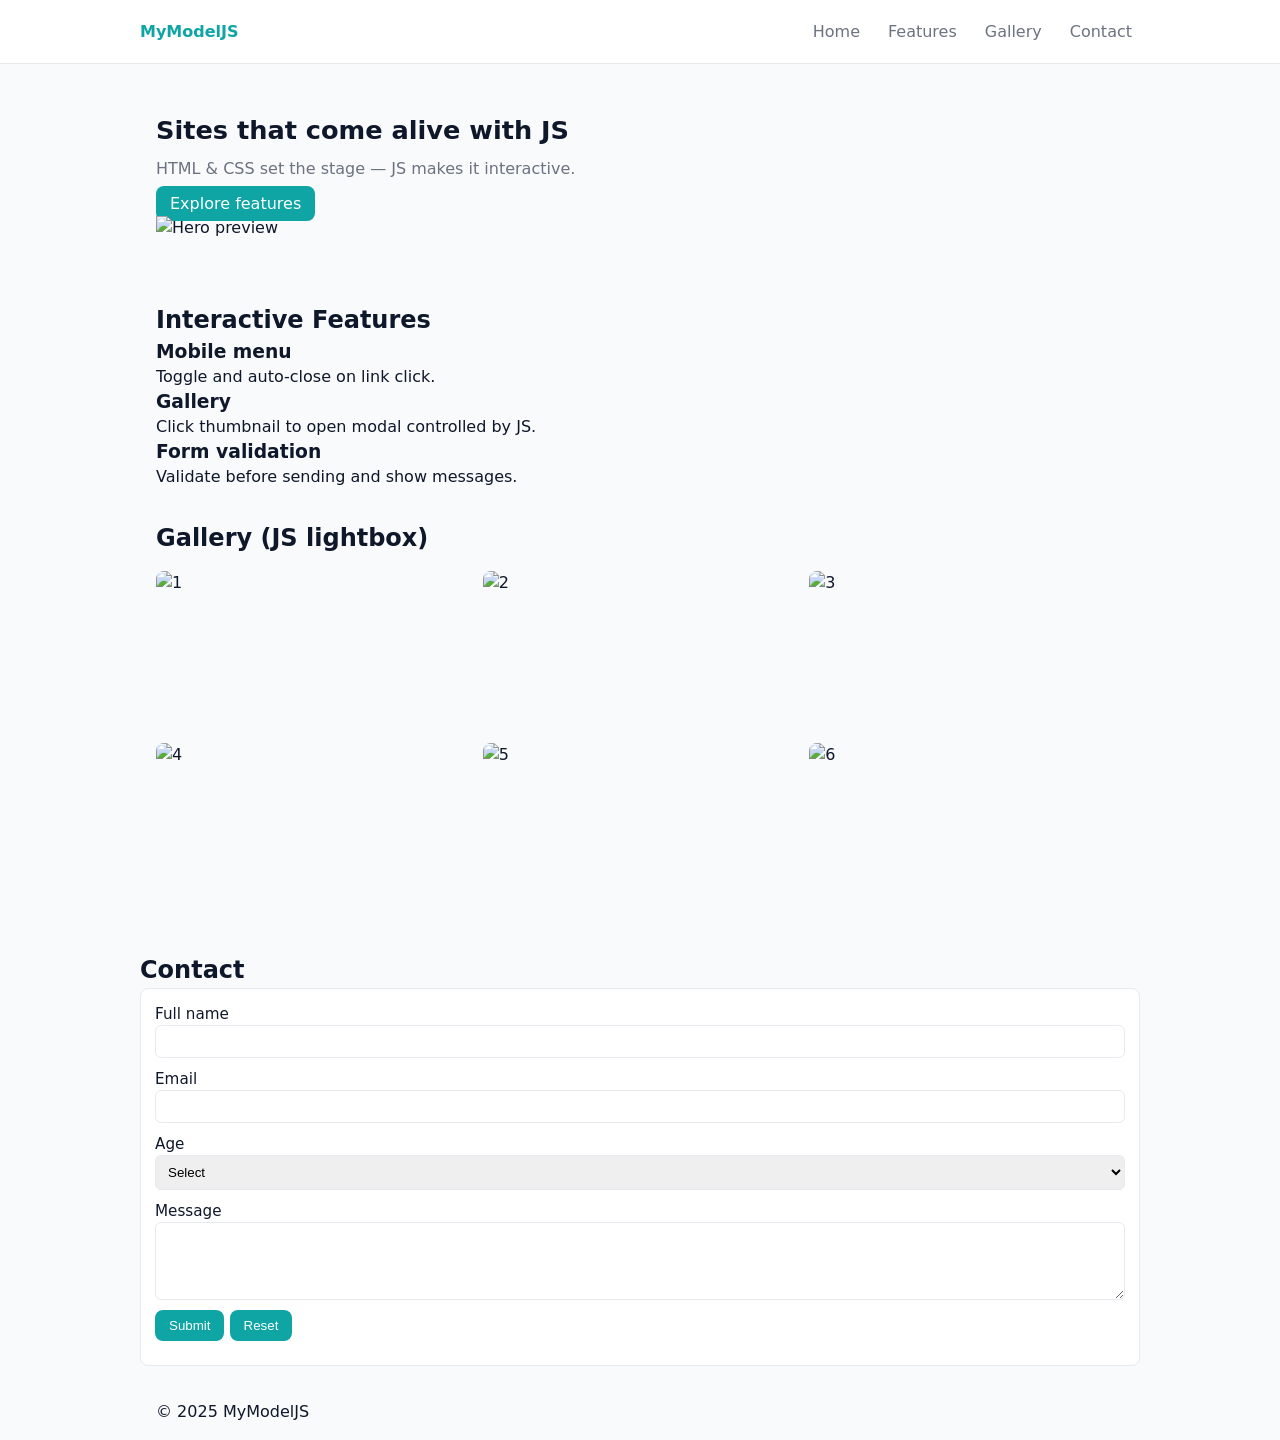
==== index.html @ 31914158 "Initial commit: Gpt-mini-web" ====
<!DOCTYPE html>
<html lang="en">
<head>
  <meta charset="utf-8" />
  <meta name="viewport" content="width=device-width,initial-scale=1" />
  <title>Mini Model Site — HTML CSS JS</title>
  <link rel="stylesheet" href="style.css" />
</head>
<body>
  <header class="site-header">
    <div class="container header-inner">
      <a href="#" class="logo">MyModelJS</a>

      <nav class="main-nav" id="mainNav">
        <a href="#home">Home</a>
        <a href="#features">Features</a>
        <a href="#gallery">Gallery</a>
        <a href="#contact">Contact</a>
      </nav>

      <button id="menuBtn" class="menu-icon" aria-expanded="false">☰</button>
    </div>
  </header>

  <main>
    <section id="home" class="hero">
      <div class="container hero-inner">
        <div class="hero-copy">
          <h1 id="heroTitle">Sites that come alive with JS</h1>
          <p class="lead">HTML & CSS set the stage — JS makes it interactive.</p>
          <a class="btn" href="#features">Explore features</a>
        </div>

        <div class="hero-media">
          <img src="https://via.placeholder.com/560x360?text=Hero+Image" alt="Hero preview" />
        </div>
      </div>
    </section>

    <section id="features" class="features container">
      <h2 class="section-title">Interactive Features</h2>
      <div class="cards" id="cards">
        <article class="card"> <h3>Mobile menu</h3><p>Toggle and auto-close on link click.</p></article>
        <article class="card"> <h3>Gallery</h3><p>Click thumbnail to open modal controlled by JS.</p></article>
        <article class="card"> <h3>Form validation</h3><p>Validate before sending and show messages.</p></article>
      </div>
    </section>

    <section id="gallery" class="gallery container">
      <h2 class="section-title">Gallery (JS lightbox)</h2>
      <div class="grid-gallery" id="gridGallery">
        <img data-full="https://via.placeholder.com/1000x700?text=1+large" src="https://via.placeholder.com/400x300?text=1" alt="1" class="thumb">
        <img data-full="https://via.placeholder.com/1000x700?text=2+large" src="https://via.placeholder.com/400x300?text=2" alt="2" class="thumb">
        <img data-full="https://via.placeholder.com/1000x700?text=3+large" src="https://via.placeholder.com/400x300?text=3" alt="3" class="thumb">
        <img data-full="https://via.placeholder.com/1000x700?text=4+large" src="https://via.placeholder.com/400x300?text=4" alt="4" class="thumb">
        <img data-full="https://via.placeholder.com/1000x700?text=5+large" src="https://via.placeholder.com/400x300?text=5" alt="5" class="thumb">
        <img data-full="https://via.placeholder.com/1000x700?text=6+large" src="https://via.placeholder.com/400x300?text=6" alt="6" class="thumb">
      </div>

      <!-- JS modal -->
      <div id="modal" class="modal" aria-hidden="true">
        <button id="modalClose" class="modal-close" aria-label="Close">✕</button>
        <img id="modalImg" src="" alt="Expanded image">
      </div>
    </section>

    <section id="contact" class="contact container">
      <h2>Contact</h2>

      <form id="contactForm" class="contact-form" action="#" method="post" novalidate>
        <label>Full name
          <input id="fullname" type="text" name="fullname" required />
        </label>

        <label>Email
          <input id="email" type="email" name="email" required />
        </label>

        <label>Age
          <select id="age" name="age" required>
            <option value="">Select</option>
            <option>10</option><option>11</option><option>12</option>
            <option>13</option><option>14</option><option>15</option>
            <option>16</option><option>17</option><option>18</option>
            <option>19</option><option>20</option>
          </select>
        </label>

        <label>Message
          <textarea id="message" name="message" rows="4"></textarea>
        </label>

        <div class="form-actions">
          <button type="submit" class="btn">Submit</button>
          <button type="reset" class="btn alt">Reset</button>
        </div>

        <p id="formMsg" class="form-msg" aria-live="polite"></p>
      </form>
    </section>
  </main>

  <footer class="site-footer container">
    <p>&copy; 2025 MyModelJS</p>
  </footer>

  <script src="script.js"></script>
</body>
</html>
---- style.css ----
:root{--accent:#0ea5a4;--muted:#6b7280;--bg:#f8fafc}
*{box-sizing:border-box;margin:0;padding:0}
body{font-family:system-ui,Arial;background:var(--bg);color:#0f172a;line-height:1.45}
.container{max-width:1000px;margin:0 auto;padding:16px}

/* header */
.site-header{background:#fff;border-bottom:1px solid #e6e9ee;position:sticky;top:0;z-index:50}
.header-inner{display:flex;align-items:center;gap:12px;padding:12px 0}
.logo{text-decoration:none;color:var(--accent);font-weight:700}
.main-nav{margin-left:auto;display:flex;gap:12px}
.main-nav a{text-decoration:none;color:var(--muted);padding:8px;border-radius:6px}
.menu-icon{display:none}

/* hero */
.hero{padding:32px 0}
.hero-copy h1{font-size:1.6rem;margin-bottom:8px}
.lead{color:var(--muted);margin-bottom:12px}
.btn{background:var(--accent);color:#fff;padding:8px 14px;border-radius:8px;text-decoration:none;border:none;cursor:pointer}

/* gallery */
.grid-gallery{display:grid;grid-template-columns:repeat(3,1fr);gap:12px;margin:16px 0}
.thumb{width:100%;height:160px;object-fit:cover;display:block;border-radius:8px;cursor:pointer}

/* modal */
.modal{display:none;position:fixed;inset:0;background:rgba(0,0,0,.7);align-items:center;justify-content:center;z-index:80;padding:20px}
.modal img{max-width:96%;max-height:90vh;border-radius:8px}
.modal-close{position:absolute;top:18px;right:18px;background:#fff;border:0;padding:6px 10px;border-radius:6px;cursor:pointer}

/* contact */
.contact{padding:18px 0}
.contact-form{background:#fff;padding:14px;border-radius:8px;border:1px solid #e6e9ee}
.contact-form label{display:flex;flex-direction:column;margin-bottom:10px;font-size:0.95rem}
.contact-form input,.contact-form textarea,.contact-form select{padding:8px;border:1px solid #e6e9ee;border-radius:6px}
.form-msg{margin-top:10px;color:green}

/* responsive */
@media(max-width:760px){
  .main-nav{display:none}
  .menu-icon{display:block;margin-left:auto}
  .grid-gallery{grid-template-columns:repeat(2,1fr)}
}
@media(max-width:420px){
  .grid-gallery{grid-template-columns:1fr}
}
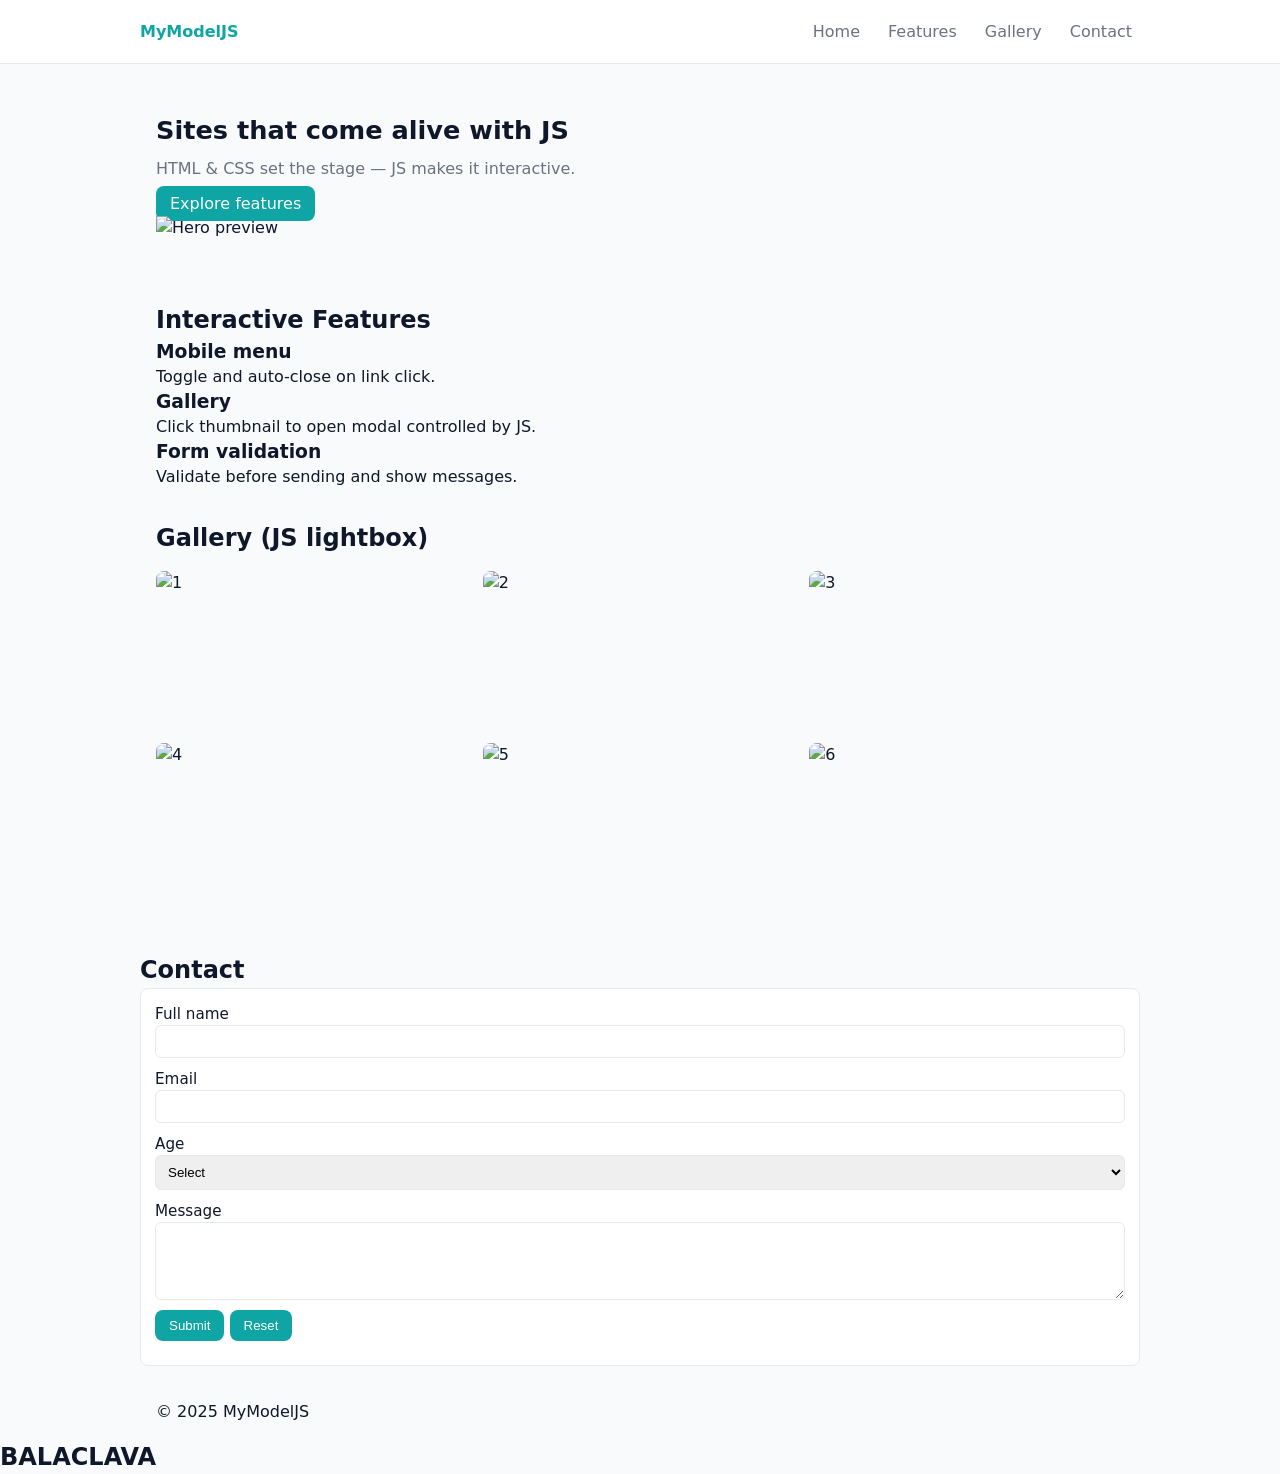
==== commit e0d39eed: "BALACLAVA" ====
--- a/index.html
+++ b/index.html
@@ -105,5 +105,6 @@
   </footer>
 
   <script src="script.js"></script>
+  <h2>BALACLAVA</h2>
 </body>
 </html>
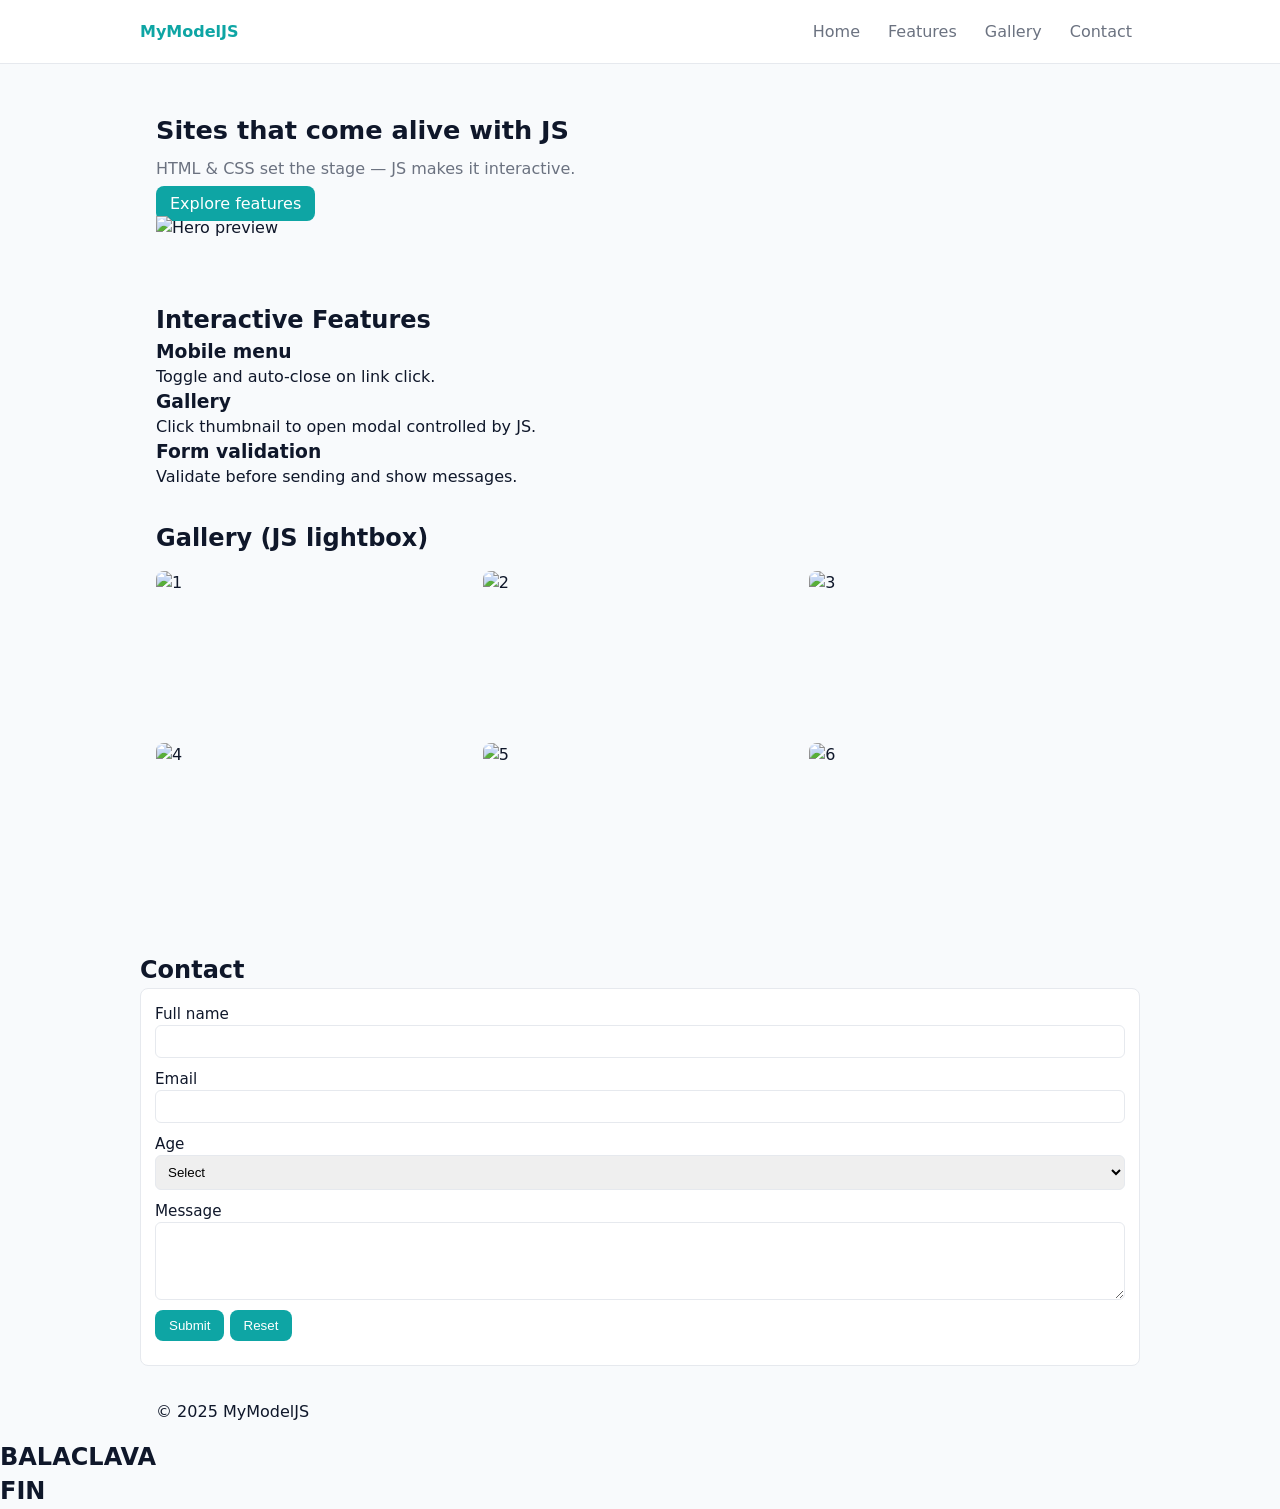
==== commit 4512a21d: "FIN" ====
--- a/index.html
+++ b/index.html
@@ -106,5 +106,6 @@
 
   <script src="script.js"></script>
   <h2>BALACLAVA</h2>
+  <h2>FIN</h2>
 </body>
 </html>
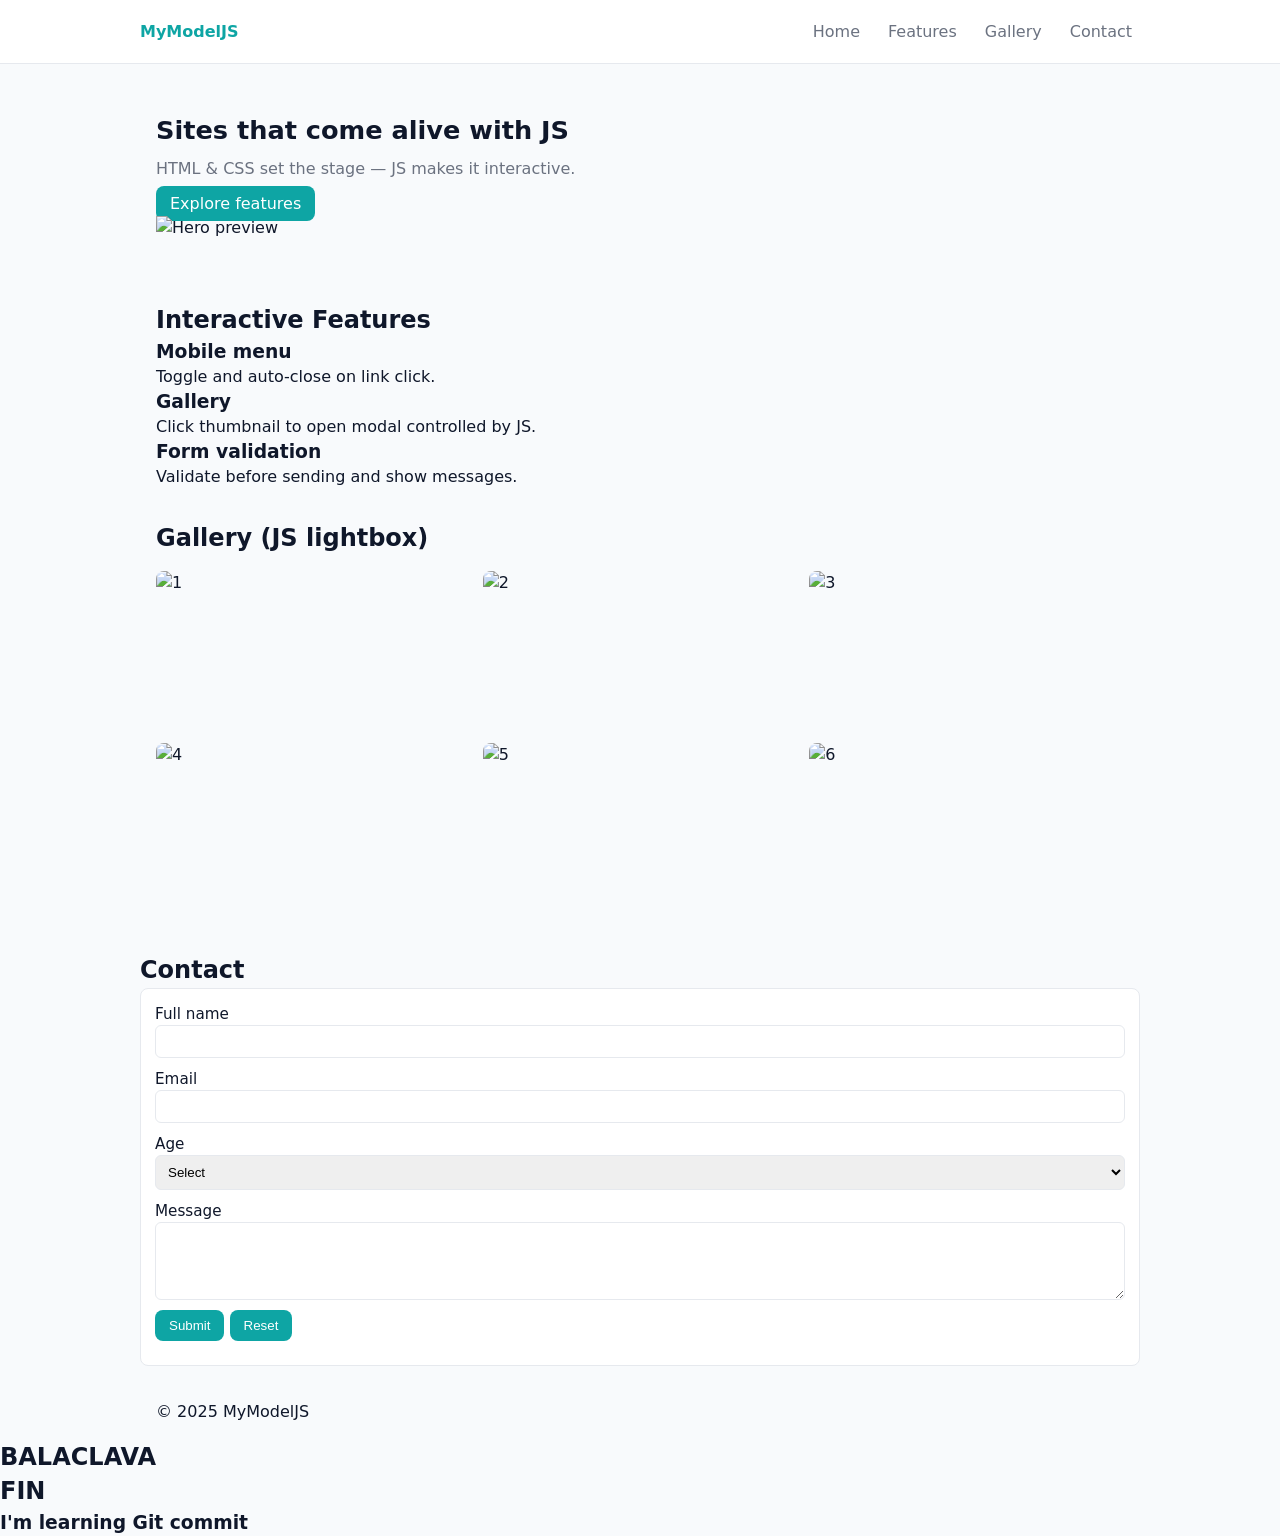
==== commit 15828efd: "Learning to commit on Git" ====
--- a/index.html
+++ b/index.html
@@ -107,5 +107,6 @@
   <script src="script.js"></script>
   <h2>BALACLAVA</h2>
   <h2>FIN</h2>
+  <h3>I'm learning Git commit</h3>
 </body>
 </html>
